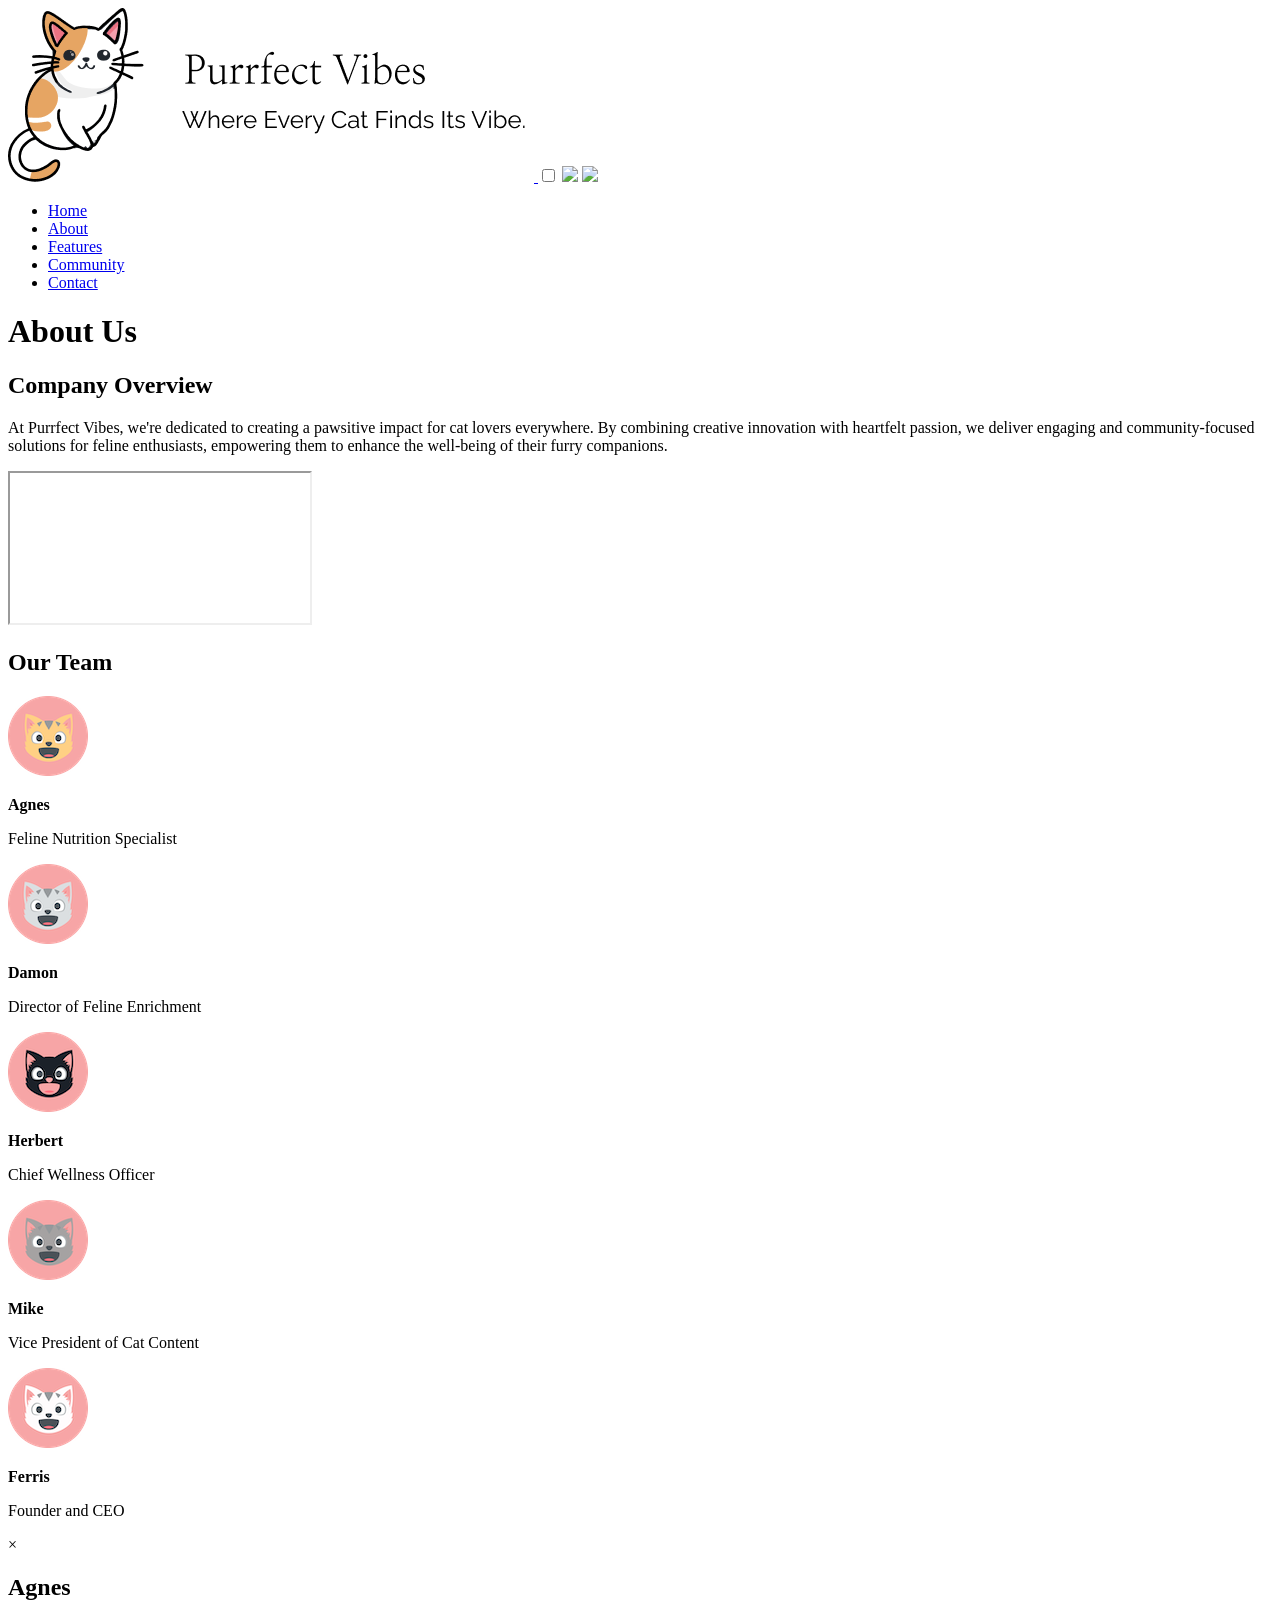
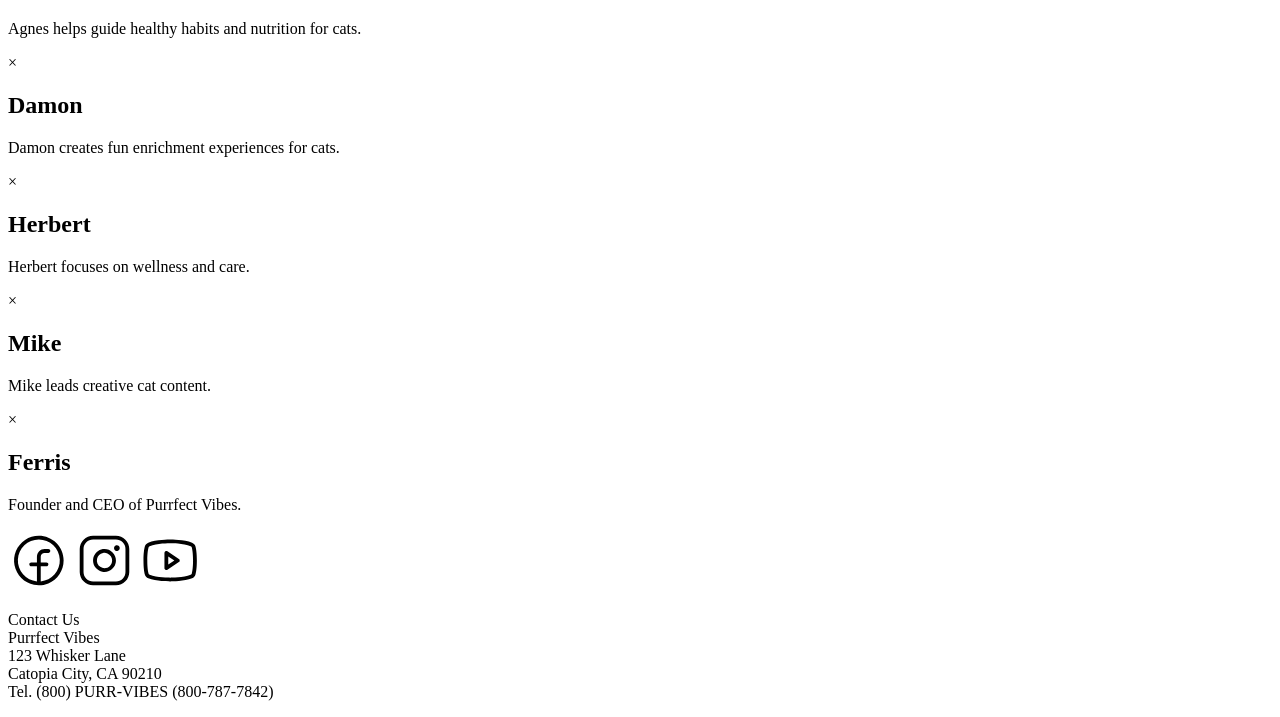
==== about.html @ 7d9baa05 "Add files via upload" ====
<!DOCTYPE html>
<html lang="en">
<head>
  <meta charset="UTF-8">
  <meta name="viewport" content="width=device-width, initial-scale=1.0">
  <title>About Purrfect Vibes</title>

  <link href="https://fonts.googleapis.com/css2?family=Nanum+Myeongjo:wght@400;700;800&family=Raleway:wght@400;500;600;700&display=swap" rel="stylesheet">

  <link rel="stylesheet" href="css/reset.css">
  <link rel="stylesheet" href="css/styles.css">
</head>

<body class="about">

<header>
  <div class="container">
    <a href="index.html">
      <img src="images/logo.png" alt="logo">
    </a>

    <input type="checkbox" id="navToggler" class="navToggler">

    <label for="navToggler" class="navTogglerMenu">
      <img src="images/hamburger-open.svg" class="menuOpen">
      <img src="images/hamburger-close.svg" class="menuClose">
    </label>

    <nav>
      <ul>
        <li><a href="index.html">Home</a></li>
        <li><a href="about.html">About</a></li>
        <li><a href="features.html">Features</a></li>
        <li><a href="community.html">Community</a></li>
        <li><a href="contact.html" class="button">Contact</a></li>
      </ul>
    </nav>
  </div>
</header>

<main class="container">

<h1>About Us</h1>

<section class="about-overview">
  <div class="overview-text">
    <h2>Company Overview</h2>
    <p>
      At Purrfect Vibes, we're dedicated to creating a pawsitive impact for cat lovers everywhere.
      By combining creative innovation with heartfelt passion, we deliver engaging and community-focused
      solutions for feline enthusiasts, empowering them to enhance the well-being of their furry companions.
    </p>
  </div>

  <div class="video-container">
    <iframe src="https://www.youtube.com/embed/sI8NsYIyQ2A" allowfullscreen></iframe>
  </div>
</section>

<section class="team-section">
  <h2>Our Team</h2>

  <div class="team-container">
    <div class="team-block" onclick="openModal('agnesModal')">
      <img src="images/head-agnes.png">
      <p><strong>Agnes</strong></p>
      <p>Feline Nutrition Specialist</p>
    </div>

    <div class="team-block" onclick="openModal('damonModal')">
      <img src="images/head-damon.png">
      <p><strong>Damon</strong></p>
      <p>Director of Feline Enrichment</p>
    </div>

    <div class="team-block" onclick="openModal('herbertModal')">
      <img src="images/head-herbert.png">
      <p><strong>Herbert</strong></p>
      <p>Chief Wellness Officer</p>
    </div>

    <div class="team-block" onclick="openModal('mikeModal')">
      <img src="images/head-mike.png">
      <p><strong>Mike</strong></p>
      <p>Vice President of Cat Content</p>
    </div>

    <div class="team-block" onclick="openModal('ferrisModal')">
      <img src="images/head-ferris.png">
      <p><strong>Ferris</strong></p>
      <p>Founder and CEO</p>
    </div>
  </div>
</section>

</main>

<!-- MODALS -->
<div id="agnesModal" class="modal">
  <div class="modal-content">
    <span class="close" onclick="closeModal('agnesModal')">&times;</span>
    <h2>Agnes</h2>
    <p>Agnes helps guide healthy habits and nutrition for cats.</p>
  </div>
</div>

<div id="damonModal" class="modal">
  <div class="modal-content">
    <span class="close" onclick="closeModal('damonModal')">&times;</span>
    <h2>Damon</h2>
    <p>Damon creates fun enrichment experiences for cats.</p>
  </div>
</div>

<div id="herbertModal" class="modal">
  <div class="modal-content">
    <span class="close" onclick="closeModal('herbertModal')">&times;</span>
    <h2>Herbert</h2>
    <p>Herbert focuses on wellness and care.</p>
  </div>
</div>

<div id="mikeModal" class="modal">
  <div class="modal-content">
    <span class="close" onclick="closeModal('mikeModal')">&times;</span>
    <h2>Mike</h2>
    <p>Mike leads creative cat content.</p>
  </div>
</div>

<div id="ferrisModal" class="modal">
  <div class="modal-content">
    <span class="close" onclick="closeModal('ferrisModal')">&times;</span>
    <h2>Ferris</h2>
    <p>Founder and CEO of Purrfect Vibes.</p>
  </div>
<footer>
  <div class="social-icons">
    <a href="#"><img src="images/facebook.svg" alt="Facebook"></a>
    <a href="#"><img src="images/instagram.svg" alt="Instagram"></a>
    <a href="#"><img src="images/youtube.svg" alt="YouTube"></a>
  </div>

  <p>
    Contact Us<br>
    Purrfect Vibes<br>
    123 Whisker Lane<br>
    Catopia City, CA 90210<br>
    Tel. (800) PURR-VIBES (800-787-7842)
  </p>
</footer>
<script>
function openModal(id) {
  document.getElementById(id).style.display = "flex";
}

function closeModal(id) {
  document.getElementById(id).style.display = "none";
}
</script>

</body>
</html>
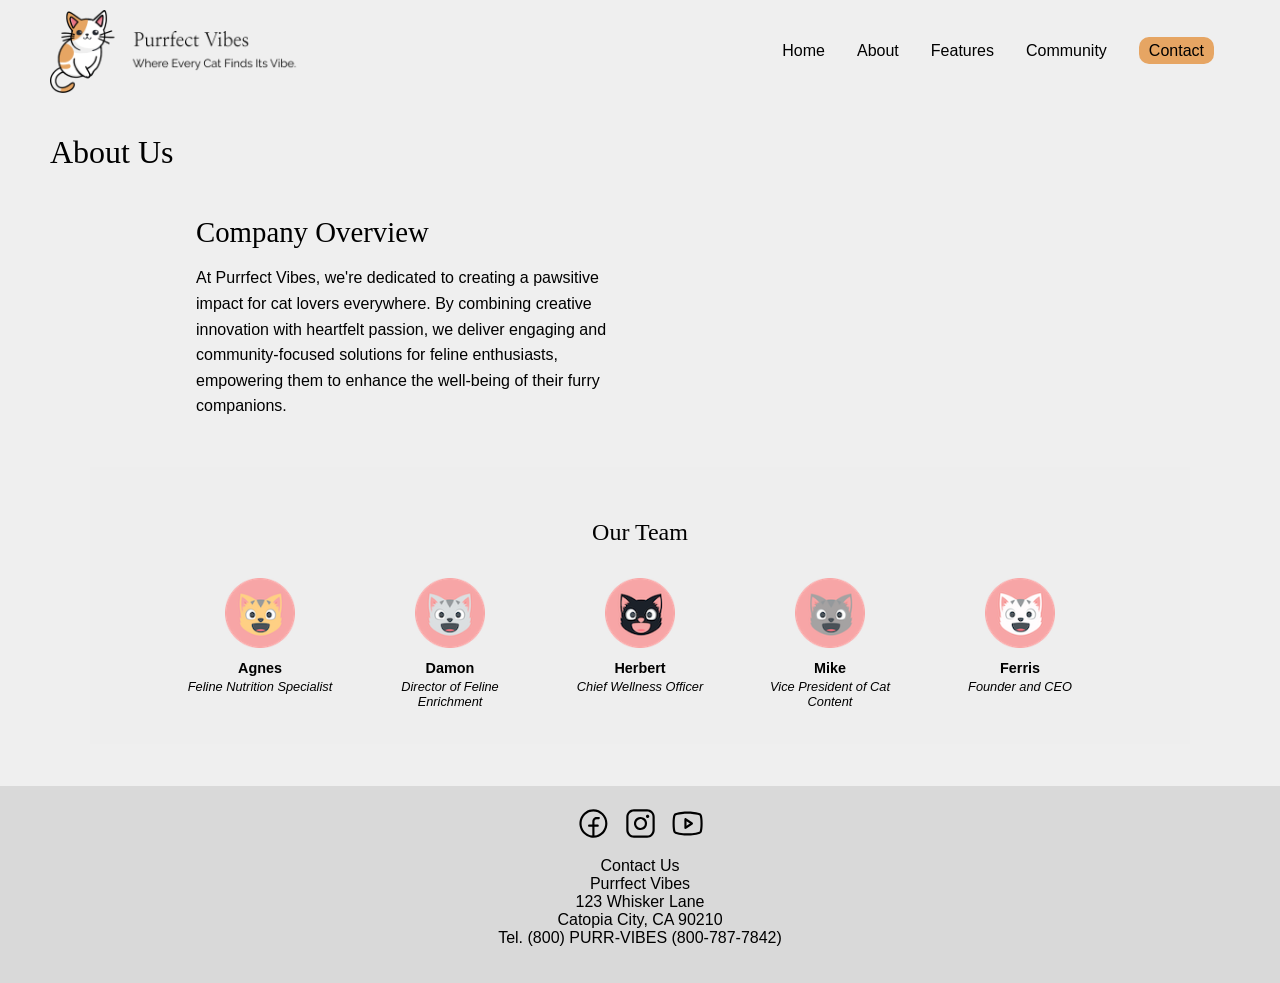
==== commit e90f7cc9: "Update about.html" ====
--- a/about.html
+++ b/about.html
@@ -5,10 +5,13 @@
   <meta name="viewport" content="width=device-width, initial-scale=1.0">
   <title>About Purrfect Vibes</title>
 
+  <link rel="apple-touch-icon" sizes="180x180" href="images/favicons/apple-touch-icon.png">
+  <link rel="icon" type="image/png" sizes="32x32" href="images/favicons/favicon-32x32.png">
+  <link rel="icon" type="image/png" sizes="16x16" href="images/favicons/favicon-16x16.png">
+  <link rel="manifest" href="images/favicons/site.webmanifest">
+
   <link href="https://fonts.googleapis.com/css2?family=Nanum+Myeongjo:wght@400;700;800&family=Raleway:wght@400;500;600;700&display=swap" rel="stylesheet">
-
-  <link rel="stylesheet" href="css/reset.css">
-  <link rel="stylesheet" href="css/styles.css">
+  <link rel="stylesheet" href="styles.css">
 </head>
 
 <body class="about">
@@ -22,8 +25,8 @@
     <input type="checkbox" id="navToggler" class="navToggler">
 
     <label for="navToggler" class="navTogglerMenu">
-      <img src="images/hamburger-open.svg" class="menuOpen">
-      <img src="images/hamburger-close.svg" class="menuClose">
+      <img src="images/menu.svg" class="menuOpen" alt="menu">
+      <img src="images/x.svg" class="menuClose" alt="close">
     </label>
 
     <nav>
@@ -40,62 +43,61 @@
 
 <main class="container">
 
-<h1>About Us</h1>
+  <h1>About Us</h1>
 
-<section class="about-overview">
-  <div class="overview-text">
-    <h2>Company Overview</h2>
-    <p>
-      At Purrfect Vibes, we're dedicated to creating a pawsitive impact for cat lovers everywhere.
-      By combining creative innovation with heartfelt passion, we deliver engaging and community-focused
-      solutions for feline enthusiasts, empowering them to enhance the well-being of their furry companions.
-    </p>
-  </div>
-
-  <div class="video-container">
-    <iframe src="https://www.youtube.com/embed/sI8NsYIyQ2A" allowfullscreen></iframe>
-  </div>
-</section>
-
-<section class="team-section">
-  <h2>Our Team</h2>
-
-  <div class="team-container">
-    <div class="team-block" onclick="openModal('agnesModal')">
-      <img src="images/head-agnes.png">
-      <p><strong>Agnes</strong></p>
-      <p>Feline Nutrition Specialist</p>
+  <section class="about-overview">
+    <div class="overview-text">
+      <h2>Company Overview</h2>
+      <p>
+        At Purrfect Vibes, we're dedicated to creating a pawsitive impact for cat lovers everywhere.
+        By combining creative innovation with heartfelt passion, we deliver engaging and community-focused
+        solutions for feline enthusiasts, empowering them to enhance the well-being of their furry companions.
+      </p>
     </div>
 
-    <div class="team-block" onclick="openModal('damonModal')">
-      <img src="images/head-damon.png">
-      <p><strong>Damon</strong></p>
-      <p>Director of Feline Enrichment</p>
+    <div class="video-container">
+      <iframe src="https://www.youtube.com/embed/sI8NsYIyQ2A" allowfullscreen></iframe>
     </div>
+  </section>
 
-    <div class="team-block" onclick="openModal('herbertModal')">
-      <img src="images/head-herbert.png">
-      <p><strong>Herbert</strong></p>
-      <p>Chief Wellness Officer</p>
+  <section class="team-section">
+    <h2>Our Team</h2>
+
+    <div class="team-container">
+      <div class="team-block" onclick="openModal('agnesModal')">
+        <img src="images/head-agnes.png" alt="Agnes">
+        <p><strong>Agnes</strong></p>
+        <p>Feline Nutrition Specialist</p>
+      </div>
+
+      <div class="team-block" onclick="openModal('damonModal')">
+        <img src="images/head-damon.png" alt="Damon">
+        <p><strong>Damon</strong></p>
+        <p>Director of Feline Enrichment</p>
+      </div>
+
+      <div class="team-block" onclick="openModal('herbertModal')">
+        <img src="images/head-herbert.png" alt="Herbert">
+        <p><strong>Herbert</strong></p>
+        <p>Chief Wellness Officer</p>
+      </div>
+
+      <div class="team-block" onclick="openModal('mikeModal')">
+        <img src="images/head-mike.png" alt="Mike">
+        <p><strong>Mike</strong></p>
+        <p>Vice President of Cat Content</p>
+      </div>
+
+      <div class="team-block" onclick="openModal('ferrisModal')">
+        <img src="images/head-ferris.png" alt="Ferris">
+        <p><strong>Ferris</strong></p>
+        <p>Founder and CEO</p>
+      </div>
     </div>
-
-    <div class="team-block" onclick="openModal('mikeModal')">
-      <img src="images/head-mike.png">
-      <p><strong>Mike</strong></p>
-      <p>Vice President of Cat Content</p>
-    </div>
-
-    <div class="team-block" onclick="openModal('ferrisModal')">
-      <img src="images/head-ferris.png">
-      <p><strong>Ferris</strong></p>
-      <p>Founder and CEO</p>
-    </div>
-  </div>
-</section>
+  </section>
 
 </main>
 
-<!-- MODALS -->
 <div id="agnesModal" class="modal">
   <div class="modal-content">
     <span class="close" onclick="closeModal('agnesModal')">&times;</span>
@@ -134,6 +136,8 @@
     <h2>Ferris</h2>
     <p>Founder and CEO of Purrfect Vibes.</p>
   </div>
+</div>
+
 <footer>
   <div class="social-icons">
     <a href="#"><img src="images/facebook.svg" alt="Facebook"></a>
@@ -149,6 +153,7 @@
     Tel. (800) PURR-VIBES (800-787-7842)
   </p>
 </footer>
+
 <script>
 function openModal(id) {
   document.getElementById(id).style.display = "flex";
@@ -160,4 +165,4 @@
 </script>
 
 </body>
-</html>+</html>
--- a/styles.css
+++ b/styles.css
@@ -0,0 +1,803 @@
+* {
+    box-sizing: border-box;
+}
+
+body,
+textarea {
+    font-size: 16px;
+    font-family: 'Raleway', Arial, Helvetica, sans-serif;
+    margin: 0;
+    background-color: #efefef;
+    color: #000;
+}
+
+h1,
+h2,
+h3,
+h4,
+h5,
+h6 {
+    font-family: 'Nanum Myeongjo', serif;
+    font-weight: 400;
+}
+
+.container {
+    max-width: 1200px;
+    margin: auto;
+    padding: 10px;
+}
+
+a {
+    color: #e6a563;
+    text-decoration: none;
+}
+
+a:hover {
+    opacity: 0.8;
+}
+
+img {
+    max-width: 100%;
+    height: auto;
+    display: block;
+}
+
+/* Header */
+header {
+    background-color: #efefef;
+}
+
+header a {
+    text-decoration: none;
+    color: #000;
+}
+
+header a:hover {
+    color: #e6a563;
+}
+
+header .container {
+    padding: 10px;
+    display: flex;
+    align-items: center;
+    justify-content: flex-end;
+}
+
+header .container > a:first-child {
+    width: 250px;
+    margin-right: auto;
+}
+
+header ul {
+    list-style-type: none;
+    display: flex;
+    align-items: center;
+    margin: 0;
+    padding: 0;
+}
+
+.button {
+    background-color: #e6a563;
+    border-radius: 10px;
+    padding: 5px 10px;
+}
+
+.button:hover {
+    background-color: #fff;
+}
+
+nav li {
+    margin: 0 1em;
+    position: relative;
+    padding-bottom: 20px;
+    padding-top: 20px;
+}
+
+.sub-menu {
+    position: absolute;
+    left: 0;
+    flex-direction: column;
+    margin-top: 20px;
+    gap: 20px;
+    background-color: #fff;
+    border: 1px solid #efefef;
+    border-radius: 20px;
+    padding: 10px 20px 20px 10px;
+    align-items: flex-start;
+    display: none;
+    z-index: 50;
+}
+
+.sub-menu li {
+    padding: 0;
+    margin: 0;
+}
+
+nav li:hover > .sub-menu,
+nav li > .sub-menu:hover {
+    display: flex;
+}
+
+.navTogglerMenu,
+.navToggler {
+    display: none;
+}
+
+/* Home */
+body.home {
+    background-color: #efefef;
+}
+
+.hero {
+    background-color: #ffcf83;
+}
+
+.hero .container {
+    display: flex;
+    justify-content: space-between;
+    align-items: center;
+    padding: 50px 20px;
+}
+
+.hero .hero-text {
+    display: flex;
+    flex-direction: column;
+    justify-content: center;
+    width: 50%;
+}
+
+.hero h1 {
+    background-color: #1f2f5f;
+    color: #fff;
+    text-align: center;
+    font-size: 3rem;
+    margin: 0 0 30px 0;
+    padding: 20px;
+}
+
+.hero p {
+    line-height: 1.5;
+    font-size: 1rem;
+}
+
+.hero img {
+    width: 300px;
+}
+
+/* Page title bars */
+body > h2,
+body > section.container:first-of-type > h2 {
+    background-color: #1f2f5f;
+    color: #fff;
+    text-align: center;
+    font-size: 3rem;
+    margin: 0 auto 40px auto;
+    padding: 20px;
+    max-width: 1020px;
+}
+
+/* Home features */
+.features {
+    padding-bottom: 20px;
+}
+
+.features h2 {
+    text-align: center;
+    margin-bottom: 20px;
+}
+
+.feature-container {
+    display: flex;
+    justify-content: center;
+    gap: 50px;
+    padding-bottom: 20px;
+}
+
+.feature-block {
+    text-align: center;
+    background-color: #fff;
+    padding: 20px;
+    flex: auto;
+    width: 32%;
+}
+
+.feature-block img {
+    width: 160px;
+    margin: 0 auto 15px auto;
+}
+
+/* Testimonials */
+.testimonials {
+    background-color: #222e50;
+    padding: 30px 0;
+}
+
+.testimonials h2 {
+    color: #fff;
+    text-align: center;
+}
+
+.testimonial-container {
+    display: flex;
+    gap: 50px;
+}
+
+.testimonial-block {
+    background-color: #fff;
+    padding: 20px;
+    flex: auto;
+    width: 33%;
+}
+
+/* Team strip / generic team */
+.team {
+    padding-bottom: 20px;
+}
+
+.team img {
+    width: 80px;
+}
+
+.team-container {
+    display: flex;
+    justify-content: space-between;
+    gap: 20px;
+}
+
+.team-block {
+    text-align: center;
+    width: 25%;
+}
+
+/* About page */
+.about-overview {
+    max-width: 1100px;
+    margin: 0 auto 2rem auto;
+    display: flex;
+    justify-content: center;
+    align-items: center;
+    gap: 3rem;
+    padding: 0 2rem;
+}
+
+.overview-text {
+    max-width: 420px;
+}
+
+.overview-text h2 {
+    margin-bottom: 1rem;
+    font-size: 1.8rem;
+    text-align: left;
+    background: none;
+    color: #000;
+    padding: 0;
+}
+
+.overview-text p {
+    line-height: 1.6;
+}
+
+.team-section {
+    max-width: 1100px;
+    margin: 2rem auto;
+    background-color: #eeeeee;
+    text-align: center;
+    padding: 2rem;
+}
+
+.team-section h2 {
+    margin-bottom: 2rem;
+}
+
+.team-section .team-container {
+    display: flex;
+    justify-content: center;
+    gap: 2.5rem;
+    flex-wrap: wrap;
+}
+
+.team-section .team-block {
+    width: 150px;
+    text-align: center;
+    cursor: pointer;
+}
+
+.team-section .team-block img {
+    width: 70px;
+    height: 70px;
+    margin: 0 auto 0.75rem auto;
+}
+
+.team-section .team-block p {
+    margin: 0.2rem 0;
+    font-size: 0.9rem;
+}
+
+.team-section .team-block p:last-child {
+    font-style: italic;
+    font-size: 0.8rem;
+}
+
+.about-container {
+    display: flex;
+    flex-direction: column;
+    gap: 30px;
+}
+
+.about-block {
+    display: flex;
+    gap: 20px;
+    align-items: center;
+}
+
+.about-block img {
+    width: 80px;
+    height: 80px;
+}
+
+.video-container {
+    width: 100%;
+    max-width: 420px;
+}
+
+.video-container iframe {
+    width: 100%;
+    aspect-ratio: 16 / 9;
+    border: 0;
+    display: block;
+}
+
+/* Modal */
+.modal {
+    display: none;
+    position: fixed;
+    inset: 0;
+    background-color: rgba(0, 0, 0, 0.6);
+    justify-content: center;
+    align-items: center;
+    z-index: 999;
+}
+
+.modal-content {
+    background-color: #fff;
+    width: 90%;
+    max-width: 500px;
+    padding: 2rem;
+    border-radius: 8px;
+    position: relative;
+}
+
+.close {
+    position: absolute;
+    top: 10px;
+    right: 16px;
+    font-size: 2rem;
+    cursor: pointer;
+}
+
+/* Community */
+.community {
+    display: grid;
+    gap: 20px;
+    grid-template-columns: repeat(3, 1fr);
+    margin-bottom: 30px;
+    max-width: 1000px;
+}
+
+.event-block {
+    border: 1px solid #efefef;
+    box-shadow: 10px 10px 10px #efefef;
+    text-align: center;
+    background-color: #fff;
+}
+
+.event-block h3,
+.event-block p {
+    padding: 0 20px;
+}
+
+.event-block.featured {
+    grid-column: span 3;
+    display: grid;
+    grid-template-areas:
+        "image title"
+        "image text";
+    grid-template-columns: 1fr 1fr;
+    grid-template-rows: auto 1fr;
+    grid-column-gap: 20px;
+    align-items: center;
+}
+
+.event-block.featured img {
+    grid-area: image;
+}
+
+.event-block.featured h3 {
+    grid-area: title;
+    text-align: left;
+}
+
+.event-block.featured p {
+    grid-area: text;
+    text-align: left;
+}
+
+.event-block span {
+    font-style: italic;
+    color: #787878;
+    font-size: 0.9em;
+}
+
+.event-block p {
+    padding-bottom: 20px;
+}
+
+.calendar-container {
+    width: 100%;
+    max-width: 900px;
+    margin: 30px auto;
+}
+
+.calendar-container iframe {
+    width: 100%;
+    height: 600px;
+    border: 0;
+}
+
+/* Features page */
+.feature-page-block {
+    border: 1px solid #efefef;
+    padding: 20px;
+    border-radius: 20px;
+    background-color: #fff;
+}
+
+.feature-page-block h3 {
+    text-align: center;
+}
+
+.feature-page-block img {
+    height: 200px;
+    object-fit: cover;
+}
+
+.feature-page-block ul {
+    padding-left: 0;
+    list-style: none;
+}
+
+.feature-page-block li {
+    margin-bottom: 12px;
+    position: relative;
+    padding-left: 22px;
+}
+
+.feature-page-block li::before {
+    content: "🐾";
+    position: absolute;
+    left: 0;
+    top: 0;
+    font-size: 0.9rem;
+}
+
+/* Contact */
+.contact-container {
+    display: flex;
+    gap: 20px;
+    margin-bottom: 50px;
+    align-items: flex-start;
+}
+
+.contact-container address {
+    width: 30%;
+    font-style: italic;
+}
+
+.contact-container .form-container {
+    width: 70%;
+    max-width: 700px;
+}
+
+form {
+    display: grid;
+    grid-template-columns: repeat(2, 1fr);
+    gap: 1rem;
+}
+
+.form-group {
+    display: flex;
+    flex-direction: column;
+}
+
+.full-width {
+    grid-column: span 2;
+}
+
+input[type="email"],
+input[type="text"],
+input[type="tel"],
+textarea,
+select {
+    width: 100%;
+    height: 38px;
+    padding: 6px 10px;
+    background-color: #fff;
+    border: 1px solid #d1d1d1;
+    border-radius: 4px;
+    box-shadow: none;
+}
+
+textarea {
+    min-height: 65px;
+    padding-top: 6px;
+    padding-bottom: 6px;
+}
+
+form label {
+    font-weight: 600;
+    margin-bottom: 10px;
+}
+
+form input[type="checkbox"],
+form input[type="radio"] {
+    display: inline;
+}
+
+form .inline-checkbox label {
+    font-weight: 400;
+}
+
+input[type="submit"] {
+    padding: 0 30px;
+    font-size: 11px;
+    font-weight: 600;
+    line-height: 38px;
+    letter-spacing: .1rem;
+    text-transform: uppercase;
+    background-color: transparent;
+    border-radius: 4px;
+    border: 1px solid #bbb;
+    cursor: pointer;
+}
+
+input[type="submit"]:hover,
+input[type="submit"]:focus {
+    color: #333;
+    border-color: #888;
+    outline: 0;
+}
+
+input[type="text"]:required,
+input[type="tel"]:required,
+input[type="email"]:required {
+    border-color: red;
+}
+
+input[type="text"]:valid,
+input[type="tel"]:valid,
+input[type="email"]:valid {
+    border-color: green;
+}
+
+.map-container {
+    width: 100%;
+    max-width: 500px;
+    margin-top: 20px;
+}
+
+.map-container iframe {
+    width: 100%;
+    height: 300px;
+    border: 0;
+}
+
+/* Footer */
+footer {
+    text-align: center;
+    background-color: #d9d9d9;
+    padding: 20px;
+}
+
+.social-icons,
+footer > div {
+    display: flex;
+    justify-content: center;
+    gap: 12px;
+    margin-bottom: 10px;
+}
+
+footer img {
+    width: 35px;
+    height: auto;
+}
+
+/* Tablet */
+@media only screen and (max-width: 1040px) {
+    .community {
+        grid-template-columns: repeat(2, 1fr);
+    }
+
+    .event-block.featured {
+        grid-column: span 2;
+    }
+
+    .features-page .feature-container {
+        flex-wrap: wrap;
+        gap: 10px;
+    }
+
+    .features-page .feature-page-block {
+        width: 40%;
+    }
+}
+
+/* Mobile */
+@media only screen and (max-width: 767px) {
+    header .container {
+        flex-wrap: wrap;
+        position: relative;
+    }
+
+    header img {
+        width: 200px;
+    }
+
+    header nav {
+        position: absolute;
+        width: 100%;
+        top: 90px;
+        left: 0;
+        display: none;
+        z-index: 100;
+    }
+
+    header nav ul {
+        flex-direction: column;
+        align-items: center;
+        justify-content: center;
+        width: 100vw;
+        background-color: #efefef;
+        padding: 0;
+        border-top: 1px solid #fff;
+    }
+
+    header nav li {
+        width: 100%;
+        text-align: center;
+        border-bottom: 1px solid #fff;
+        padding: 0;
+        margin: 0;
+    }
+
+    header a {
+        display: inline-block;
+        width: 100%;
+        padding: 10px 0;
+    }
+
+    header nav li:last-child {
+        border-bottom: none;
+        padding: 0;
+    }
+
+    header .button {
+        width: 100%;
+        border-radius: 0;
+        display: block;
+        padding: 10px;
+    }
+
+    .navToggler,
+    .navTogglerMenu {
+        display: block;
+    }
+
+    .navTogglerMenu img {
+        width: 25px;
+    }
+
+    .navToggler:checked ~ nav {
+        display: block;
+    }
+
+    .navToggler,
+    .menuClose,
+    .navToggler:checked ~ .navTogglerMenu .menuOpen {
+        display: none;
+    }
+
+    .navToggler:checked ~ .navTogglerMenu .menuClose {
+        display: block;
+    }
+
+    .sub-menu {
+        display: flex;
+        position: relative;
+        border-radius: 0;
+        gap: 20px;
+        padding: 10px;
+    }
+
+    .hero .container {
+        display: block;
+        text-align: center;
+    }
+
+    .hero .hero-text {
+        width: 100%;
+        margin-bottom: 30px;
+    }
+
+    .feature-container {
+        flex-direction: column;
+        gap: 20px;
+    }
+
+    .feature-block,
+    .testimonial-block {
+        width: 100%;
+    }
+
+    .testimonial-container {
+        flex-direction: column;
+        gap: 20px;
+    }
+
+    .team-container {
+        flex-wrap: wrap;
+        justify-content: center;
+    }
+
+    .about,
+    .contact {
+        text-align: center;
+    }
+
+    .about-container {
+        gap: 50px;
+    }
+
+    .about-block {
+        flex-direction: column;
+    }
+
+    .about-overview {
+        flex-direction: column;
+        text-align: center;
+    }
+
+    .overview-text h2 {
+        text-align: center;
+    }
+
+    .community {
+        display: flex;
+        flex-direction: column;
+    }
+
+    .event-block.featured {
+        display: flex;
+        flex-direction: column;
+    }
+
+    .contact-container {
+        flex-direction: column;
+    }
+
+    .contact-container address,
+    .contact-container .form-container {
+        width: 100%;
+    }
+
+    form {
+        grid-template-columns: 1fr;
+    }
+
+    .full-width {
+        grid-column: span 1;
+    }
+
+    .calendar-container iframe {
+        height: 400px;
+    }
+}
